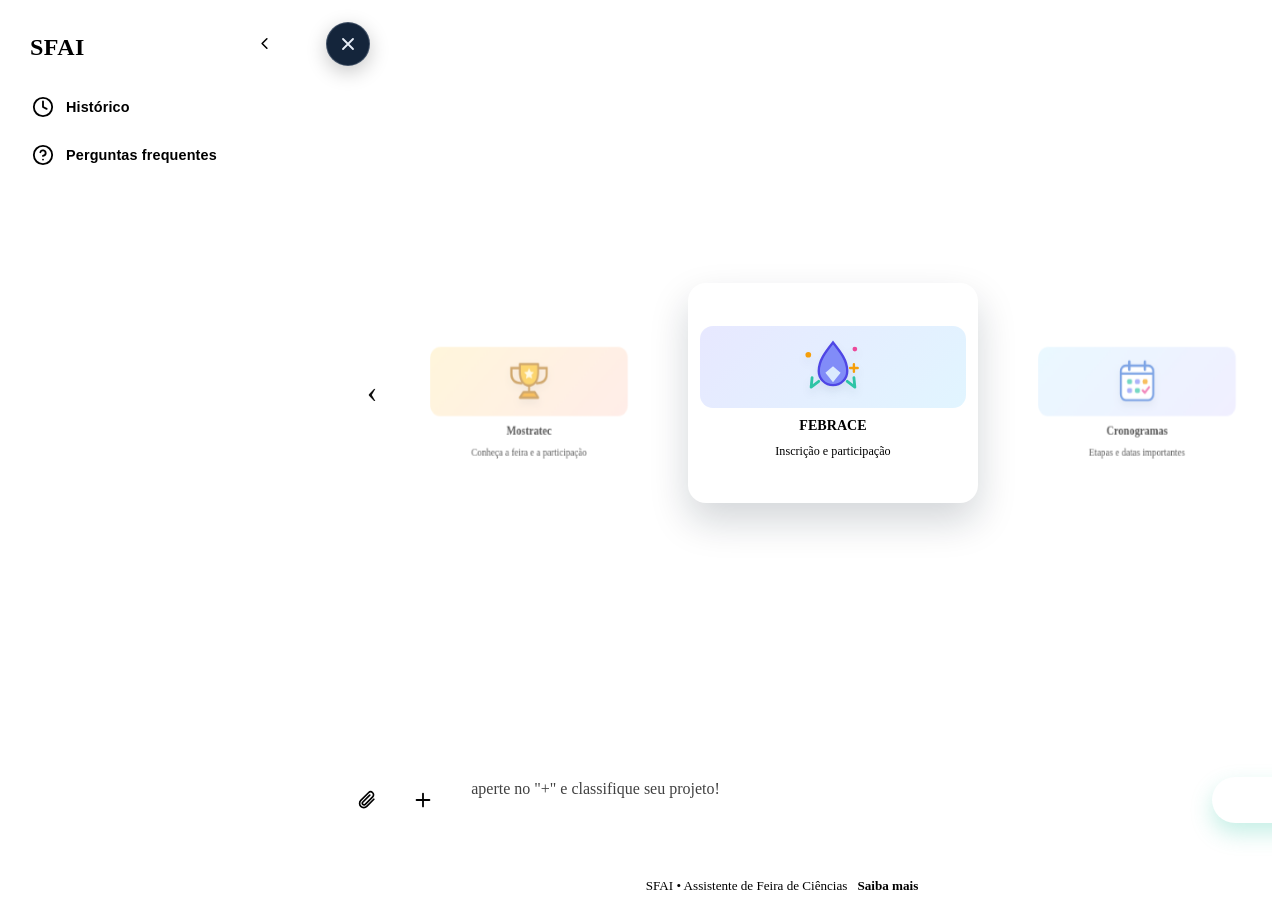
==== index.html @ c625e19c "Ajusta opções de transformação das respostas do chat" ====
<!doctype html>
<html lang="pt-br">
  <head>
    <meta charset="UTF-8" />
    <meta name="viewport" content="width=device-width, initial-scale=1.0, viewport-fit=cover, interactive-widget=resizes-content" />
    <meta name="theme-color" content="#0a1628" media="(prefers-color-scheme: dark)" />
    <meta name="theme-color" content="#f6f9fc" media="(prefers-color-scheme: light)" />
    <title>SFAI — Assistente Inteligente</title>
    <link rel="preconnect" href="https://fonts.googleapis.com" />
    <link rel="preconnect" href="https://fonts.gstatic.com" crossorigin />
    <link href="https://fonts.googleapis.com/css2?family=Inter:wght@400;500;600;700&display=swap" rel="stylesheet" />
    <script src="Theme/theme.js" defer></script>
    <link rel="stylesheet" href="Theme/theme.css" />
    <link rel="stylesheet" href="FrontEnd/chatbot/style.css?v=20261118-4" />
    <link rel="icon" type="image/png" href="img/favicon.png" />
    <link rel="stylesheet" href="FrontEnd/chatbot/style-home-cards.css" />
  </head>
  <body>
    <div class="app">
      <aside class="sidebar" aria-label="Navegação principal">
        <div class="sidebar-header">
          <button type="button" class="brand" onclick="window.location.href = 'Layout.html'" title="Página inicial">SF<span>AI</span></button>
          <button type="button" class="sidebar-toggle" title="Compactar menu" aria-label="Compactar menu" aria-expanded="true">
            <svg viewBox="0 0 24 24" fill="none" stroke="currentColor" stroke-width="2" stroke-linecap="round" stroke-linejoin="round" aria-hidden="true"><polyline points="15 18 9 12 15 6"/></svg>
          </button>
        </div>
        <nav class="sidebar-nav">
          <button type="button" class="nav-btn" onclick="browser()" title="Histórico de conversas" aria-label="Histórico de conversas">
            <svg viewBox="0 0 24 24" fill="none" stroke="currentColor" stroke-width="2" stroke-linecap="round" stroke-linejoin="round" aria-hidden="true"><circle cx="12" cy="12" r="10"/><polyline points="12 6 12 12 16 14"/></svg><span class="nav-label">Histórico</span>
          </button>
          <button type="button" class="nav-btn" onclick="toggleFaq()" title="Perguntas frequentes" aria-label="Perguntas frequentes">
            <svg viewBox="0 0 24 24" fill="none" stroke="currentColor" stroke-width="2" stroke-linecap="round" stroke-linejoin="round" aria-hidden="true"><circle cx="12" cy="12" r="10"/><path d="M9.09 9a3 3 0 0 1 5.83 1c0 2-3 3-3 3"/><line x1="12" y1="17" x2="12.01" y2="17"/></svg><span class="nav-label">Perguntas frequentes</span>
          </button>
        </nav>
      </aside>

      <div class="app-main">
        <button type="button" id="newChatCloseButton" class="new-chat-close" title="Nova conversa" aria-label="Fechar a conversa atual e iniciar uma nova">
          <svg width="20" height="20" viewBox="0 0 24 24" fill="none" stroke="currentColor" stroke-width="2.2" stroke-linecap="round" stroke-linejoin="round" aria-hidden="true"><path d="M18 6 6 18M6 6l12 12"/></svg>
        </button>
        <main class="chat-stage">
          <section id="chat-container" class="chat-container" aria-label="Mensagens do assistente">
            <div id="chat-area" class="chat-area" tabindex="0" aria-live="polite">
              <div class="message bot">Olá 👋 Pergunte qualquer coisa sobre as Feiras de Ciências, horários e muito mais!</div>
            </div>
            <div id="modeBadge" class="mode-badge" role="button" tabindex="0" title="Clique para desativar"></div>
          </section>
        </main>

        <div class="composer-shell" aria-label="Campo de mensagem">
          <div class="composer-inner">
            <section class="hero" id="hero" aria-hidden="true"></section>

            <div class="suggestion-carousel" aria-label="Sugestões de conversa">
              <button class="suggestion-arrow suggestion-arrow-left" type="button" aria-label="Sugestão anterior" onclick="moverSugestoes(-1)">‹</button>
              <div class="suggestion-grid" id="suggestionGrid" aria-label="Sugestões de conversa">
              <button type="button" class="suggestion-card" onclick="usarSugestao('O que são feiras de ciências e como funcionam?')">
                <span class="suggestion-art art-science" aria-hidden="true"><svg viewBox="0 0 80 64" fill="none"><path d="M29 8h22M34 8v18L19 49c-3 5 0 9 6 9h30c6 0 9-4 6-9L46 26V8" stroke="#2563eb" stroke-width="3.4" stroke-linecap="round" stroke-linejoin="round"/><path d="M25 43h30l6 9c1 2 0 4-4 4H24c-3 0-5-2-4-4l5-9Z" fill="#2ec4a6"/><circle cx="36" cy="38" r="3" fill="#2ec4a6"/><circle cx="46" cy="33" r="2" fill="#2563eb"/><path d="M58 14l2 4 4 2-4 2-2 4-2-4-4-2 4-2 2-4Z" fill="#f59e0b"/></svg></span>
                <span class="suggestion-title">Conhecer as feiras</span><span class="suggestion-description">Entenda como funcionam</span>
              </button>
              <button type="button" class="suggestion-card" onclick="usarSugestao('O que é a Mostratec e como participar?')">
                <span class="suggestion-art art-mostratec" aria-hidden="true"><svg viewBox="0 0 80 64" fill="none"><path d="M27 11h26v10c0 10-5 17-13 17s-13-7-13-17V11Z" fill="#fbbf24" stroke="#b7791f" stroke-width="2.7" stroke-linejoin="round"/><path d="M27 16H15v7c0 8 5 12 14 12M53 16h12v7c0 8-5 12-14 12" stroke="#b7791f" stroke-width="3" stroke-linecap="round"/><path d="M40 38v8m-12 7h24M32 46h16l5 7H27l5-7Z" fill="#f59e0b" stroke="#b7791f" stroke-width="2.7" stroke-linejoin="round"/><path d="m40 16 2.2 4.4 4.8.7-3.5 3.4.8 4.8-4.3-2.3-4.3 2.3.8-4.8-3.5-3.4 4.8-.7L40 16Z" fill="#fff7d6"/></svg></span>
                <span class="suggestion-title">Mostratec</span><span class="suggestion-description">Conheça a feira e a participação</span>
              </button>
              <button type="button" class="suggestion-card" onclick="usarSugestao('Como participar da Febrace?')">
                <span class="suggestion-art art-febrace" aria-hidden="true"><svg viewBox="0 0 80 64" fill="none"><path d="M40 7c8 10 15 19 15 30a15 15 0 0 1-30 0C25 26 32 17 40 7Z" fill="#818cf8" stroke="#4f46e5" stroke-width="2.5"/><path d="m32 39 8-7 8 7-8 10-8-10Z" fill="#dbeafe"/><path d="M25 48 17 54l1-10m37 4 8 6-1-10" stroke="#2ec4a6" stroke-width="3" stroke-linecap="round" stroke-linejoin="round"/><circle cx="14" cy="20" r="3" fill="#f59e0b"/><circle cx="63" cy="14" r="2.5" fill="#ec4899"/><path d="M62 30v8m-4-4h8" stroke="#f59e0b" stroke-width="2.5" stroke-linecap="round"/></svg></span>
                <span class="suggestion-title">FEBRACE</span><span class="suggestion-description">Inscrição e participação</span>
              </button>
              <button type="button" class="suggestion-card" onclick="usarSugestao('Qual o cronograma da Mostratec e da Febrace?')">
                <span class="suggestion-art art-calendar" aria-hidden="true"><svg viewBox="0 0 80 64" fill="none"><rect x="17" y="13" width="46" height="43" rx="7" fill="#fff" stroke="#3974d8" stroke-width="2.8"/><path d="M17 23h46" stroke="#3974d8" stroke-width="3"/><path d="M29 8v10M51 8v10" stroke="#3974d8" stroke-width="3.5" stroke-linecap="round"/><rect x="26" y="30" width="7" height="6" rx="2" fill="#2ec4a6"/><rect x="37" y="30" width="7" height="6" rx="2" fill="#818cf8"/><rect x="48" y="30" width="7" height="6" rx="2" fill="#f59e0b"/><rect x="26" y="41" width="7" height="6" rx="2" fill="#818cf8"/><rect x="37" y="41" width="7" height="6" rx="2" fill="#2ec4a6"/><path d="m48 44 3 3 6-7" stroke="#ec4899" stroke-width="2.8" stroke-linecap="round" stroke-linejoin="round"/></svg></span>
                <span class="suggestion-title">Cronogramas</span><span class="suggestion-description">Etapas e datas importantes</span>
              </button>
              <button type="button" class="suggestion-card" onclick="usarSugestao('Como posso classificar meu projeto para uma feira de ciências?')">
                <span class="suggestion-art art-classify" aria-hidden="true"><svg viewBox="0 0 80 64" fill="none"><rect x="13" y="18" width="35" height="34" rx="5" fill="#bfdbfe" stroke="#2563eb" stroke-width="2.5"/><path d="M13 26h35" stroke="#2563eb" stroke-width="2.5"/><rect x="31" y="10" width="36" height="38" rx="5" fill="#fff" stroke="#0f9f86" stroke-width="2.7"/><path d="M39 20h19M39 27h13M39 34h8" stroke="#0f9f86" stroke-width="2.7" stroke-linecap="round"/><circle cx="58" cy="43" r="10" fill="#2ec4a6" stroke="#fff" stroke-width="2"/><path d="m53 43 3.5 3.5L63 39" stroke="#fff" stroke-width="2.7" stroke-linecap="round" stroke-linejoin="round"/></svg></span>
                <span class="suggestion-title">Classificar projeto</span><span class="suggestion-description">Encontre a área científica</span>
              </button>
              <button type="button" class="suggestion-card" onclick="usarSugestao('Sugira ideias de projetos científicos para estudantes.')">
                <span class="suggestion-art art-ideas" aria-hidden="true"><svg viewBox="0 0 80 64" fill="none"><path d="M40 8a18 18 0 0 0-11 32c3 2 4 5 4 8h14c0-3 1-6 4-8A18 18 0 0 0 40 8Z" fill="#fde68a" stroke="#d97706" stroke-width="2.7"/><path d="M33 51h14M35 56h10" stroke="#d97706" stroke-width="3" stroke-linecap="round"/><path d="M40 17v8m-5 5 5-5 5 5" stroke="#f59e0b" stroke-width="2.5" stroke-linecap="round" stroke-linejoin="round"/><path d="M15 21l2 4 4 2-4 2-2 4-2-4-4-2 4-2 2-4ZM64 9l1.5 3 3 1.5-3 1.5-1.5 3-1.5-3-3-1.5 3-1.5L64 9Z" fill="#ec4899"/></svg></span>
                <span class="suggestion-title">Ideias de pesquisa</span><span class="suggestion-description">Inspire-se para começar</span>
              </button>
              <button type="button" class="suggestion-card" onclick="usarSugestao('Como estruturar a metodologia de um projeto científico?')">
                <span class="suggestion-art art-method" aria-hidden="true"><svg viewBox="0 0 80 64" fill="none"><path d="m24 12 7-5 13 15-7 6-13-16Z" fill="#93c5fd" stroke="#2563eb" stroke-width="2.5" stroke-linejoin="round"/><path d="m38 27 7-6 8 9-7 6-8-9Z" fill="#c4b5fd" stroke="#6366f1" stroke-width="2.5" stroke-linejoin="round"/><path d="M41 33 29 45a12 12 0 0 0 17 0l5-5M29 45l-7 7" stroke="#2563eb" stroke-width="3" stroke-linecap="round"/><path d="M50 35h13M56 35v9M47 52h19" stroke="#0f9f86" stroke-width="3" stroke-linecap="round"/><circle cx="25" cy="54" r="5" fill="#2ec4a6"/><circle cx="64" cy="16" r="4" fill="#f59e0b"/></svg></span>
                <span class="suggestion-title">Metodologia</span><span class="suggestion-description">Organize sua investigação</span>
              </button>
              <button type="button" class="suggestion-card" onclick="usarSugestao('Como escrever um bom resumo para uma feira de ciências?')">
                <span class="suggestion-art art-summary" aria-hidden="true"><svg viewBox="0 0 80 64" fill="none"><path d="M22 7h27l12 12v35a4 4 0 0 1-4 4H22a4 4 0 0 1-4-4V11a4 4 0 0 1 4-4Z" fill="#fff" stroke="#8b5cf6" stroke-width="2.7" stroke-linejoin="round"/><path d="M49 7v13h12" stroke="#8b5cf6" stroke-width="2.7" stroke-linejoin="round"/><path d="M27 29h24M27 36h24M27 43h15" stroke="#c4b5fd" stroke-width="3" stroke-linecap="round"/><path d="m49 47 10-10 6 6-10 10-7 1 1-7Z" fill="#f9a8d4" stroke="#db2777" stroke-width="2.5" stroke-linejoin="round"/><path d="m59 37 3-3a3 3 0 0 1 4 4l-3 3" fill="#fce7f3" stroke="#db2777" stroke-width="2.2"/></svg></span>
                <span class="suggestion-title">Resumo científico</span><span class="suggestion-description">Apresente sua ideia com clareza</span>
              </button>
              </div>
              <button class="suggestion-arrow suggestion-arrow-right" type="button" aria-label="Próxima sugestão" onclick="moverSugestoes(1)">›</button>
            </div>

            <div class="sfai-image-preview-list" id="image-preview-list" hidden></div>
            <div class="sfai-image-status" id="image-status" role="status" aria-live="polite"></div>
            <div class="input-area">
              <input id="image-input" class="sfai-image-input" type="file" accept="image/jpeg,image/png,image/webp" multiple hidden>
              <button type="button" class="attach-image-btn" id="image-attach-button" title="Anexar imagens ou colar com Ctrl+V" aria-label="Anexar ou colar até 3 imagens">
                <svg viewBox="0 0 24 24" fill="none" stroke="currentColor" stroke-width="2" stroke-linecap="round" stroke-linejoin="round" aria-hidden="true"><path d="m21.4 11.1-8.5 8.5a5 5 0 0 1-7.1-7.1l9.2-9.2a3.5 3.5 0 0 1 5 5l-9.2 9.2a2 2 0 0 1-2.8-2.8l8.5-8.5"/></svg>
              </button>
              <div class="feira-selector">
                <button type="button" class="options-input-area" onclick="toggleFeiraPopup()" aria-haspopup="true" aria-expanded="false" id="feiraToggle" title="Classificar para uma feira" aria-label="Escolher feira">
                  <svg viewBox="0 0 24 24" fill="none" stroke="currentColor" stroke-width="2" stroke-linecap="round" stroke-linejoin="round" aria-hidden="true"><line x1="12" y1="5" x2="12" y2="19"/><line x1="5" y1="12" x2="19" y2="12"/></svg>
                </button>
                <div class="feira-popup" id="feiraPopup" role="menu">
                  <p class="feira-popup-title">Classificar para</p>
                  <button type="button" class="botao" role="menuitem" onclick="selecionarFeira('FEBRACE')">Febrace</button>
                  <button type="button" class="botao" role="menuitem" onclick="selecionarFeira('MOSTRATEC')">Mostratec</button>
                  <button type="button" class="botao" role="menuitem" onclick="selecionarFeira('Ciências para Todos')">Ciências para Todos</button>
                  <button type="button" class="botao" role="menuitem" onclick="selecionarFeira('12ª DIREC')">12ª DIREC</button>
                </div>
              </div>
              <div class="input-text">
                <textarea id="user-input" class="user-input" placeholder="aperte no &quot;+&quot; e classifique seu projeto!" autocomplete="off" aria-label="Escreva sua mensagem"></textarea>
              </div>
              <button type="button" class="send-btn" onclick="enviarMensagem()" aria-label="Enviar mensagem">
                <svg viewBox="0 0 24 24" fill="none" stroke="currentColor" stroke-width="2" stroke-linecap="round" stroke-linejoin="round" aria-hidden="true"><line x1="22" y1="2" x2="11" y2="13"/><polygon points="22 2 15 22 11 13 2 9 22 2"/></svg><span>Enviar</span>
              </button>
            </div>
          </div>
        </div>

        <footer class="app-footer"><span>SFAI • Assistente de Feira de Ciências</span><a href="knowMore.html?msg=index">Saiba mais</a></footer>
      </div>

      <button type="button" id="drawerBackdrop" class="drawer-backdrop" aria-label="Fechar painel" tabindex="-1"></button>
      <aside id="hist" class="drawer" aria-label="Histórico de conversas">
        <div class="drawer-header">
          <div class="drawer-title">
            <button type="button" class="drawer-back" onclick="fecharPainéis()" aria-label="Fechar painel" title="Fechar"><svg viewBox="0 0 24 24" fill="none" stroke="currentColor" stroke-width="2.2" stroke-linecap="round" stroke-linejoin="round" aria-hidden="true"><line x1="19" y1="12" x2="5" y2="12"/><polyline points="12 19 5 12 12 5"/></svg></button>
            <svg viewBox="0 0 24 24" fill="none" stroke="currentColor" stroke-width="2" stroke-linecap="round" stroke-linejoin="round" aria-hidden="true"><circle cx="12" cy="12" r="10"/><polyline points="12 6 12 12 16 14"/></svg><h3>Histórico de conversas</h3>
          </div>
          <button type="button" class="btn btn-secondary btn-sm" id="btnNewChat" title="Nova conversa"><svg width="16" height="16" viewBox="0 0 24 24" fill="none" stroke="currentColor" stroke-width="2.2" stroke-linecap="round" stroke-linejoin="round" aria-hidden="true"><line x1="12" y1="5" x2="12" y2="19"/><line x1="5" y1="12" x2="19" y2="12"/></svg>Nova conversa</button>
        </div>
        <div class="hist-list" id="histList"></div>
        <div class="hist-empty" id="histEmpty" style="display:none"><svg width="40" height="40" viewBox="0 0 24 24" fill="none" stroke="currentColor" stroke-width="1.5" stroke-linecap="round" stroke-linejoin="round" aria-hidden="true"><circle cx="12" cy="12" r="10"/><polyline points="12 6 12 12 16 14"/></svg><p>Nenhuma conversa ainda.<br />Comece a conversar no chat!</p></div>
      </aside>

      <aside id="faqPanel" class="drawer" aria-label="Perguntas frequentes">
        <div class="drawer-header"><div class="drawer-title">
          <button type="button" class="drawer-back" onclick="fecharPainéis()" aria-label="Fechar painel" title="Fechar"><svg viewBox="0 0 24 24" fill="none" stroke="currentColor" stroke-width="2.2" stroke-linecap="round" stroke-linejoin="round" aria-hidden="true"><line x1="19" y1="12" x2="5" y2="12"/><polyline points="12 19 5 12 12 5"/></svg></button>
          <svg viewBox="0 0 24 24" fill="none" stroke="currentColor" stroke-width="2" stroke-linecap="round" stroke-linejoin="round" aria-hidden="true"><circle cx="12" cy="12" r="10"/><path d="M9.09 9a3 3 0 0 1 5.83 1c0 2-3 3-3 3"/><line x1="12" y1="17" x2="12.01" y2="17"/></svg><h3>Perguntas frequentes</h3>
        </div></div>
        <p class="drawer-subtitle">Toque em uma pergunta para perguntar ao assistente.</p>
        <div class="hist-list faq-list" id="faqList"></div>
      </aside>
    </div>

    <div id="user-menu-widget" class="user-menu-widget" aria-label="Menu do usuário">
      <button id="userMenuButton" class="user-menu-button" type="button" aria-expanded="false" aria-haspopup="true" aria-label="Abrir menu do usuário"><span id="userMenuIcon" class="user-menu-icon user-menu-initials"></span></button>
      <div id="userMenuDropdown" class="user-menu-dropdown" role="menu" aria-hidden="true">
        <div class="user-menu-header"><div id="userMenuHeaderAvatar" class="user-menu-header-avatar"></div><div id="userMenuName" class="user-menu-name"></div><div id="userMenuEmail" class="user-menu-email"></div></div>
        <div class="user-menu-actions">
          <button class="user-menu-item" type="button" role="menuitem" data-action="profile"><svg viewBox="0 0 24 24" fill="none" stroke="currentColor" stroke-width="2" stroke-linecap="round" stroke-linejoin="round" aria-hidden="true"><circle cx="12" cy="8" r="4"/><path d="M4 21c0-4 3.6-6 8-6s8 2 8 6"/></svg><span class="user-menu-item-title">Meu Perfil</span></button>
          <button class="user-menu-item" type="button" role="menuitem" data-action="settings"><svg viewBox="0 0 24 24" fill="none" stroke="currentColor" stroke-width="2" stroke-linecap="round" stroke-linejoin="round" aria-hidden="true"><circle cx="12" cy="12" r="3"/><path d="M19.4 15a1.65 1.65 0 0 0 .33 1.82l.06.06a2 2 0 1 1-2.83 2.83l-.06-.06a1.65 1.65 0 0 0-1.82-.33 1.65 1.65 0 0 0-1 1.51V21a2 2 0 1 1-4 0v-.09a1.65 1.65 0 0 0-1-1.51 1.65 1.65 0 0 0-1.82.33l-.06.06a2 2 0 1 1-2.83-2.83l.06-.06a1.65 1.65 0 0 0 .33-1.82 1.65 1.65 0 0 0-1.51-1H3a2 2 0 1 1 0-4h.09a1.65 1.65 0 0 0 1.51-1 1.65 1.65 0 0 0-.33-1.82l-.06-.06a2 2 0 1 1 2.83-2.83l.06.06a1.65 1.65 0 0 0 1.82.33h0a1.65 1.65 0 0 0 1-1.51V3a2 2 0 1 1 4 0v.09a1.65 1.65 0 0 0 1 1.51h0a1.65 1.65 0 0 0 1.82-.33l.06-.06a2 2 0 1 1 2.83 2.83l-.06.06a1.65 1.65 0 0 0-.33 1.82v0a1.65 1.65 0 0 0 1.51 1H21a2 2 0 1 1 0 4h-.09a1.65 1.65 0 0 0-1.51 1z"/></svg><span class="user-menu-item-title">Configurações</span></button>
          <button class="user-menu-item user-menu-item-danger" type="button" role="menuitem" data-action="logout"><svg viewBox="0 0 24 24" fill="none" stroke="currentColor" stroke-width="2" stroke-linecap="round" stroke-linejoin="round" aria-hidden="true"><path d="M9 21H5a2 2 0 0 1-2-2V5a2 2 0 0 1 2-2h4"/><polyline points="16 17 21 12 16 7"/><line x1="21" y1="12" x2="9" y2="12"/></svg><span class="user-menu-item-title">Sair</span></button>
        </div>
      </div>
    </div>

    <script>
      function moverSugestoes(direcao) {
        const trilha = document.getElementById('suggestionGrid');
        if (!trilha) return;
        const cartao = trilha.querySelector('.suggestion-card');
        if (!cartao) return;
        const estilo = getComputedStyle(trilha);
        const passo = cartao.getBoundingClientRect().width + parseFloat(estilo.gap || estilo.columnGap || 0);
        trilha.scrollBy({ left: direcao * passo, behavior: 'smooth' });
      }
    </script>
    <script src="Theme/account.js" defer></script>
    <script src="Theme/preferences.js" defer></script>
    <script src="FrontEnd/chatbot/script.js?v=20261118-4" defer></script>
    <script src="FrontEnd/chatbot/carousel.js?v=20261118-3" defer></script>
  </body>
</html>
---- FrontEnd/chatbot/style.css ----
/* ============================================================
   SFAI — Chat app (index.html)
   Layout: sidebar + área principal + painéis deslizantes.
   Usa tokens do Theme/theme.css.
   ============================================================ */

/* ----------------------------- Estrutura ----------------------------- */
.app {
  display: flex;
  height: 100dvh;
  width: 100%;
  overflow: hidden;
}

.app-main {
  flex: 1;
  min-width: 0;
  display: flex;
  flex-direction: column;
}

/* ----------------------------- Sidebar ----------------------------- */
.sidebar {
  display: flex;
  flex-direction: column;
  width: 264px;
  min-width: 264px;
  height: 100%;
  background: var(--surface);
  border-right: 1px solid var(--border);
  padding: 12px 10px;
  z-index: 40;
  overflow: hidden;
  transition:
    width .42s cubic-bezier(.22, 1, .36, 1),
    min-width .42s cubic-bezier(.22, 1, .36, 1),
    padding .32s ease,
    box-shadow .32s ease;
  will-change: width, min-width;
}

.sidebar.collapsed {
  width: 72px;
  min-width: 72px;
  align-items: center;
  padding: 12px 8px;
}

.sidebar.collapsed .sidebar-header {
  position: relative;
  width: 56px;
  justify-content: center;
}

.sidebar.collapsed .sidebar-header .brand {
  display: none;
}

.sidebar-header {
  display: flex;
  align-items: center;
  gap: 6px;
}

.sidebar-header .brand {
  flex: 1;
}

.sidebar-toggle {
  display: inline-flex;
  align-items: center;
  justify-content: center;
  width: 36px;
  height: 36px;
  flex-shrink: 0;
  border: 1px solid var(--border);
  border-radius: var(--radius-sm);
  background: var(--surface-soft);
  color: var(--text-secondary);
  cursor: pointer;
  transition: background 0.2s ease, color 0.2s ease, transform 0.2s ease;
}

.sidebar.collapsed .sidebar-toggle {
  position: static;
}

.sidebar-toggle svg {
  width: 19px;
  height: 19px;
  transition: transform 0.25s ease;
}

.sidebar-toggle:hover {
  background: var(--surface-hover);
  color: var(--text);
}

.sidebar.collapsed .sidebar-toggle svg {
  transform: rotate(180deg);
}

.brand {
  border: none;
  background: transparent;
  cursor: pointer;
  font-size: 24px;
  font-weight: 800;
  letter-spacing: 0.02em;
  color: var(--text);
  padding: 14px 12px 6px;
  border-radius: var(--radius-sm);
  font-family: inherit;
  align-self: stretch;
  text-align: left;
}

.brand span {
  color: var(--accent);
}

.brand:hover {
  color: var(--accent);
}

.sidebar-nav {
  display: flex;
  flex-direction: column;
  gap: 4px;
  margin-top: 18px;
  width: 100%;
}

.nav-btn {
  position: relative;
  display: flex;
  align-items: center;
  justify-content: flex-start;
  flex-direction: row;
  gap: 12px;
  width: 100%;
  padding: 11px 14px;
  border: none;
  background: transparent;
  color: var(--text-secondary);
  border-radius: var(--radius-md);
  cursor: pointer;
  transition: background 0.2s ease, color 0.2s ease;
}

.nav-btn svg {
  width: 22px;
  height: 22px;
  flex-shrink: 0;
}

.nav-label {
  font-size: 0.9rem;
  font-weight: 600;
  letter-spacing: 0.01em;
  white-space: nowrap;
}

.nav-btn:hover {
  background: var(--surface-hover);
  color: var(--text);
}

.nav-btn:active {
  transform: translateY(1px);
}

/* Estado recolhido (só ícones) */
.sidebar.collapsed .sidebar-nav {
  align-items: center;
}

.sidebar.collapsed .nav-btn {
  justify-content: center;
  padding: 11px 0;
}

.sidebar .nav-label {
  display: inline-block;
  max-width: 190px;
  overflow: hidden;
  opacity: 1;
  transform: translateX(0);
  transition:
    max-width .32s cubic-bezier(.22, 1, .36, 1),
    opacity .2s ease,
    transform .32s cubic-bezier(.22, 1, .36, 1);
}

.sidebar.collapsed .nav-label {
  max-width: 0;
  opacity: 0;
  transform: translateX(-8px);
}

/* ----------------------------- Topbar / Hero ----------------------------- */
.topbar {
  padding: 26px clamp(16px, 4vw, 48px) 6px;
  flex-shrink: 0;
}

.hero {
  text-align: center;
  max-width: 760px;
  margin: 0 auto;
  will-change: opacity, transform;
  transition: opacity 0.5s ease, transform 0.5s ease;
}

.hero.fade-out1 {
  opacity: 0;
  transform: translateY(-14px);
  pointer-events: none;
}

.hero h1 {
  margin: 0;
  font-size: clamp(2.4rem, 5vw, 3.4rem);
  font-weight: 800;
  letter-spacing: 0.02em;
  background: var(--primary);
  -webkit-background-clip: text;
  background-clip: text;
  -webkit-text-fill-color: transparent;
  display: inline-block;
}

.hero h1 span {
  -webkit-text-fill-color: var(--accent);
}

.hero > p {
  margin: 10px auto 0;
  color: var(--text-secondary);
  font-size: clamp(0.98rem, 1.4vw, 1.1rem);
  max-width: 620px;
  line-height: 1.55;
}

.hero-chips {
  display: flex;
  flex-wrap: wrap;
  justify-content: center;
  gap: 10px;
  margin-top: 22px;
}

.chip {
  border: 1px solid var(--border);
  background: var(--surface);
  color: var(--text);
  padding: 9px 16px;
  border-radius: 999px;
  font-size: 0.85rem;
  font-weight: 600;
  cursor: pointer;
  font-family: inherit;
  box-shadow: var(--shadow-sm);
  transition: transform 0.18s ease, border-color 0.18s ease, color 0.18s ease, background 0.18s ease;
}

.chip:hover {
  border-color: var(--accent);
  color: var(--accent-solid);
  transform: translateY(-2px);
}

.chip:active {
  transform: translateY(0);
}

/* ----------------------------- Chat stage ----------------------------- */
.chat-stage {
  flex: 1;
  min-height: 0;
  display: flex;
  padding: 14px clamp(12px, 4vw, 48px) 22px;
}

.chat-container {
  position: relative;
  width: min(960px, 100%);
  margin: 0 auto;
  display: flex;
  flex-direction: column;
  min-height: 260px;
  max-height: 100%;
  background: var(--surface);
  border: 1px solid var(--border);
  border-radius: var(--radius-xl);
  box-shadow: var(--shadow-sm);
  overflow: hidden;
}

.chat-container.expanded {
  height: 100%;
  min-height: 0;
  transition: height 0.25s ease;
}

/* ----------------------------- Chat area / mensagens ----------------------------- */
.chat-area {
  flex: 1;
  min-height: 0;
  overflow-y: auto;
  padding: 20px 20px 12px;
  scroll-behavior: smooth;
}

.chat-area::-webkit-scrollbar {
  width: 8px;
}

.chat-area::-webkit-scrollbar-track {
  background: transparent;
}

.chat-area::-webkit-scrollbar-thumb {
  background: var(--border);
  border-radius: 10px;
}

.message {
  margin-bottom: 18px;
  max-width: 92%;
  word-wrap: break-word;
  line-height: 1.65;
  font-size: 1rem;
}

.message.bot {
  width: 100%;
  max-width: 100%;
  color: var(--text);
  animation: msgIn 0.25s ease;
}

.message.bot .ans-block {
  margin-bottom: 20px;
}

.message.bot .ans-line {
  line-height: 1.7;
}

.message.bot .ans-line + .ans-line {
  margin-top: 12px;
}

.message.bot .ans-spacer {
  height: 10px;
}

.message.bot ul,
.message.bot ol {
  margin: 8px 0 14px 20px;
  padding-left: 18px;
}

.message.bot li {
  margin-bottom: 8px;
  line-height: 1.6;
}

.message.user {
  background: var(--primary);
  color: #fff;
  margin-left: auto;
  padding: 11px 16px;
  border-radius: 18px 18px 6px 18px;
  box-shadow: var(--shadow-sm);
  animation: msgIn 0.25s ease;
}

@keyframes msgIn {
  from {
    opacity: 0;
    transform: translateY(6px);
  }
  to {
    opacity: 1;
    transform: translateY(0);
  }
}

.rag-citacao-link {
  color: var(--accent-solid);
  text-decoration: underline;
  text-decoration-style: dotted;
  text-underline-offset: 3px;
  cursor: pointer;
  font-weight: 600;
  transition: color 0.15s ease;
}

[data-theme="dark"] .rag-citacao-link {
  color: var(--accent);
}

.chat-error {
  display: flex !important;
  align-items: flex-start;
  gap: 8px;
  width: fit-content;
  background: var(--danger-soft);
  border: 1px solid var(--danger);
  border-radius: var(--radius-md);
  padding: 12px 16px;
  color: var(--danger);
}

.chat-error-msg {
  line-height: 1.5;
}

.rag-citacao-link:hover {
  color: var(--primary-solid);
  text-decoration-style: solid;
}

/* Typing indicator */
.typing-indicator {
  display: inline-flex;
  align-items: center;
  gap: 5px;
  padding: 6px 2px;
}

.typing-dot {
  width: 8px;
  height: 8px;
  border-radius: 50%;
  background: var(--accent);
  opacity: 0.55;
  animation: typing-bounce 1.2s infinite ease-in-out;
}

.typing-dot:nth-child(2) {
  animation-delay: 0.15s;
}

.typing-dot:nth-child(3) {
  animation-delay: 0.3s;
}

@keyframes typing-bounce {
  0%,
  60%,
  100% {
    transform: translateY(0);
    opacity: 0.45;
  }
  30% {
    transform: translateY(-5px);
    opacity: 1;
  }
}

/* ----------------------------- Mode badge ----------------------------- */
.mode-badge {
  align-self: center;
  margin: 0 20px 12px;
  padding: 8px 14px;
  border-radius: 999px;
  background: var(--accent-soft);
  color: var(--accent-solid);
  border: 1px solid var(--accent);
  font-size: 0.82rem;
  font-weight: 600;
  display: none;
  align-items: center;
  gap: 8px;
  cursor: pointer;
  user-select: none;
  transition: transform 0.15s ease, box-shadow 0.15s ease;
}

.mode-badge.show {
  display: inline-flex;
}

.mode-badge:hover {
  transform: translateY(-1px);
  box-shadow: var(--shadow-sm);
}

.mode-badge .mode-badge-close {
  font-weight: 800;
  opacity: 0.7;
}

/* ----------------------------- Input ----------------------------- */
.input-area {
  display: flex;
  align-items: flex-end;
  gap: 10px;
  padding: 12px 14px 14px;
  border-top: 1px solid var(--border);
  background: var(--surface);
}

.attach-image-btn {
  display: inline-flex;
  align-items: center;
  justify-content: center;
  width: 46px;
  height: 46px;
  flex: 0 0 auto;
  border: 1px solid var(--border);
  border-radius: 50%;
  background: var(--surface-soft);
  color: var(--text-secondary);
  cursor: pointer;
  transition: color .18s ease, background .18s ease, border-color .18s ease;
}

.attach-image-btn:hover,
.attach-image-btn:focus-visible {
  color: var(--text);
  background: var(--surface-hover);
  border-color: var(--accent);
  outline: none;
}

.attach-image-btn svg {
  width: 20px;
  height: 20px;
}

.sfai-image-preview-list {
  display: flex;
  flex-wrap: wrap;
  gap: 9px;
  margin: 8px 14px 0;
  padding: 10px;
  border: 1px solid var(--border);
  border-radius: 14px;
  background: rgba(128, 148, 170, 0.07);
  -webkit-backdrop-filter: blur(10px);
  backdrop-filter: blur(10px);
}

.sfai-image-preview-list[hidden],
.sfai-image-status:empty {
  display: none;
}

.sfai-image-preview-item {
  position: relative;
  width: 76px;
  height: 66px;
}

.sfai-image-preview-item img {
  display: block;
  width: 100%;
  height: 100%;
  object-fit: cover;
  border: 1px solid var(--border);
  border-radius: 10px;
  background: transparent;
}

.sfai-user-image-thumbnails img {
  display: block;
  width: auto;
  height: 136px;
  max-width: min(220px, 42vw);
  object-fit: contain;
  border: 1px solid rgba(255, 255, 255, 0.28);
  border-radius: 10px;
  background: rgba(255, 255, 255, 0.035);
  box-shadow: 0 3px 12px rgba(0, 0, 0, 0.12);
}

.sfai-image-remove {
  position: absolute;
  top: -6px;
  right: -6px;
  display: grid;
  place-items: center;
  width: 21px;
  height: 21px;
  padding: 0;
  border: 1px solid var(--border);
  border-radius: 50%;
  background: var(--surface);
  color: var(--text);
  font-size: 16px;
  line-height: 1;
  cursor: pointer;
}

.sfai-image-status {
  padding: 4px 14px 0;
  color: var(--text-secondary);
  font-size: .76rem;
}

.sfai-user-image-thumbnails {
  display: flex;
  flex-wrap: wrap;
  align-items: center;
  gap: 8px;
  width: fit-content;
  max-width: min(100%, 480px);
  margin-top: 10px;
  padding: 8px;
  border: 1px solid rgba(255, 255, 255, 0.20);
  border-radius: 14px;
  background: rgba(255, 255, 255, 0.09);
  -webkit-backdrop-filter: blur(10px);
  backdrop-filter: blur(10px);
  box-shadow: inset 0 1px 0 rgba(255, 255, 255, 0.08);
}

.sfai-image-attachment-indicator {
  display: flex;
  align-items: center;
  gap: 6px;
  width: fit-content;
  margin-top: 9px;
  padding: 4px 8px;
  border: 1px solid rgba(255, 255, 255, 0.22);
  border-radius: 999px;
  background: rgba(255, 255, 255, 0.10);
  color: rgba(255, 255, 255, 0.88);
  font-size: .72rem;
  line-height: 1.3;
}

.feira-selector {
  position: relative;
  display: flex;
  align-items: center;
  flex-shrink: 0;
}

.options-input-area {
  display: inline-flex;
  align-items: center;
  justify-content: center;
  width: 46px;
  height: 46px;
  border-radius: 50%;
  border: 1px solid var(--border);
  background: var(--surface-soft);
  color: var(--text);
  cursor: pointer;
  transition: background 0.2s ease, border-color 0.2s ease, transform 0.2s ease;
}

.options-input-area svg {
  width: 22px;
  height: 22px;
}

.options-input-area:hover,
.options-input-area:focus-visible {
  background: var(--surface-hover);
  border-color: var(--accent);
  transform: translateY(-1px);
}

/* Popup de seleção de feira */
.feira-popup {
  position: absolute;
  bottom: calc(100% + 12px);
  left: 0;
  display: none;
  flex-direction: column;
  gap: 8px;
  padding: 14px;
  min-width: 210px;
  max-height: 46vh;
  overflow-y: auto;
  scrollbar-width: none;
  background: var(--surface);
  border: 1px solid var(--border);
  border-radius: var(--radius-lg);
  box-shadow: var(--shadow);
  z-index: 60;
}

.feira-popup::-webkit-scrollbar {
  display: none;
}

.feira-popup.show {
  display: flex;
  animation: popIn 0.18s ease;
}

@keyframes popIn {
  from {
    opacity: 0;
    transform: translateY(6px);
  }
  to {
    opacity: 1;
    transform: translateY(0);
  }
}

.feira-popup-title {
  margin: 0 2px 4px;
  font-size: 0.78rem;
  font-weight: 700;
  letter-spacing: 0.06em;
  text-transform: uppercase;
  color: var(--text-secondary);
}

.botao,
.feira-popup button {
  background: var(--surface-soft);
  color: var(--text);
  border: 1px solid var(--border);
  padding: 10px 16px;
  border-radius: var(--radius-sm);
  font-size: 0.9rem;
  font-weight: 600;
  cursor: pointer;
  font-family: inherit;
  display: flex;
  align-items: center;
  justify-content: center;
  gap: 8px;
  transition: background 0.2s ease, border-color 0.2s ease, transform 0.15s ease;
}

.botao:hover,
.feira-popup button:hover {
  background: var(--surface-hover);
  border-color: var(--accent);
  transform: translateY(-2px);
}

.botao:active,
.feira-popup button:active {
  transform: translateY(0);
}

.input-text {
  position: relative;
  display: flex;
  align-items: flex-end;
  flex: 1;
  min-width: 0;
  background: var(--surface-soft);
  border: 1px solid var(--border);
  border-radius: var(--radius-lg);
  transition: border-color 0.2s ease, box-shadow 0.2s ease;
}

.input-text:focus-within {
  border-color: var(--border);
  box-shadow: none;
}

.input-text textarea:focus-visible {
  outline: none;
  box-shadow: none;
  border-radius: 0;
}

.input-text textarea {
  flex: 1;
  min-width: 0;
  display: block;
  width: 100%;
  border: none;
  outline: none;
  background: transparent;
  color: var(--text);
  resize: none;
  font-family: inherit;
  font-size: 1rem;
  line-height: 1.45;
  padding: 13px 14px;
  max-height: 132px;
}

.input-text textarea::placeholder {
  color: var(--text-secondary);
  opacity: 0.75;
}

.send-btn {
  display: inline-flex;
  align-items: center;
  justify-content: center;
  gap: 8px;
  flex-shrink: 0;
  border: none;
  background: var(--primary);
  color: #fff;
  font-weight: 700;
  font-size: 0.95rem;
  font-family: inherit;
  padding: 0 20px;
  height: 46px;
  border-radius: 999px;
  cursor: pointer;
  box-shadow: 0 10px 22px rgba(46, 196, 166, 0.28);
  transition: transform 0.18s ease, box-shadow 0.18s ease, filter 0.18s ease;
}

.send-btn svg {
  width: 18px;
  height: 18px;
}

.send-btn:hover {
  transform: translateY(-1px);
  box-shadow: 0 14px 26px rgba(46, 196, 166, 0.34);
}

.send-btn:active {
  transform: translateY(1px);
  filter: brightness(0.94);
}

/* ----------------------------- Footer ----------------------------- */
/* Na tela de conversa o rodapé divide a mesma cor do composer, para que
   input + rodapé formem um único bloco visual na base da tela. */
.app-footer {
  flex-shrink: 0;
  display: flex;
  justify-content: center;
  align-items: center;
  gap: 10px;
  padding: 10px 16px 14px;
  font-size: 0.82rem;
  color: var(--text-secondary);
  background: transparent;
  transition: background 0.2s ease;
}

.app-main.state-chat .app-footer {
  background: var(--surface);
}

.app-footer a {
  color: var(--accent-solid);
  font-weight: 600;
  text-decoration: none;
}

[data-theme="dark"] .app-footer a {
  color: var(--accent);
}

.app-footer a:hover {
  text-decoration: underline;
}

/* ----------------------------- Drawers (hist, faq) ----------------------------- */
.drawer-backdrop {
  position: fixed;
  inset: 0;
  background: rgba(8, 15, 26, 0.45);
  backdrop-filter: blur(2px);
  opacity: 0;
  pointer-events: none;
  transition:
    opacity .38s ease,
    backdrop-filter .42s ease;
  backdrop-filter: blur(0);
  z-index: 210;
  border: none;
  cursor: default;
}

.drawer-backdrop.is-visible {
  opacity: 1;
  pointer-events: auto;
  backdrop-filter: blur(6px);
}

.drawer {
  position: fixed;
  top: 0;
  bottom: 0;
  left: 0;
  width: min(440px, 100vw);
  max-width: 100%;
  display: flex;
  flex-direction: column;
  background: var(--surface);
  border-right: 1px solid var(--border);
  box-shadow: var(--shadow);
  z-index: 230;
  opacity: 0;
  pointer-events: none;
  transform: translate3d(-104%, 0, 0) scale(.985);
  transform-origin: left center;
  box-shadow: 0 18px 50px rgba(0, 0, 0, 0);
  transition:
    transform .44s cubic-bezier(.16, 1, .3, 1),
    opacity .28s ease,
    box-shadow .38s ease;
  will-change: transform, opacity;
  overflow: hidden;
}

.drawer.is-open {
  opacity: 1;
  pointer-events: auto;
  transform: translate3d(0, 0, 0) scale(1);
  box-shadow: 0 18px 50px rgba(0, 0, 0, .24);
}

.drawer.is-open .drawer-header,
.drawer.is-open .drawer-subtitle,
.drawer.is-open .hist-list,
.drawer.is-open .hist-empty {
  animation: sfaiDrawerContentIn .38s .04s both;
}

@keyframes sfaiDrawerContentIn {
  from {
    opacity: 0;
    transform: translateX(-12px);
  }
  to {
    opacity: 1;
    transform: translateX(0);
  }
}

.drawer-header {
  display: flex;
  align-items: center;
  justify-content: space-between;
  gap: 12px;
  padding: 20px 22px 16px;
  border-bottom: 1px solid var(--border);
  flex-shrink: 0;
}

.drawer-title {
  display: flex;
  align-items: center;
  gap: 12px;
  min-width: 0;
}

.drawer-title svg {
  width: 24px;
  height: 24px;
  color: var(--accent);
  flex-shrink: 0;
}

.drawer-title h3 {
  margin: 0;
  font-size: 1.15rem;
  font-weight: 700;
  white-space: nowrap;
  overflow: hidden;
  text-overflow: ellipsis;
}

.drawer-title .drawer-back {
  display: none;
  align-items: center;
  justify-content: center;
  width: 36px;
  height: 36px;
  flex-shrink: 0;
  border: 1px solid var(--border);
  border-radius: 50%;
  background: var(--surface-soft);
  color: var(--text);
  cursor: pointer;
  padding: 0;
  transition: background 0.18s ease, border-color 0.18s ease, transform 0.18s ease;
}

.drawer-title .drawer-back svg {
  width: 20px;
  height: 20px;
  color: inherit;
}

.drawer-title .drawer-back:hover {
  background: var(--surface-hover);
  border-color: var(--accent);
  transform: translateX(-2px);
}

.drawer-subtitle {
  margin: 0;
  padding: 12px 22px;
  color: var(--text-secondary);
  font-size: 0.88rem;
  border-bottom: 1px solid var(--border);
  flex-shrink: 0;
  background: var(--surface-soft);
}

.btn-sm {
  padding: 9px 14px;
  font-size: 0.85rem;
  min-width: 0;
  border-radius: var(--radius-sm);
}

/* Histórico e FAQ */
.hist-list {
  flex: 1;
  overflow-y: auto;
  padding: 10px 12px 18px;
}

.hist-list::-webkit-scrollbar {
  width: 8px;
}

.hist-list::-webkit-scrollbar-track {
  background: transparent;
}

.hist-list::-webkit-scrollbar-thumb {
  background: var(--border);
  border-radius: 10px;
}

.hist-item {
  display: flex;
  flex-direction: column;
  gap: 4px;
  padding: 13px 15px;
  border-radius: var(--radius-md);
  border: 1px solid transparent;
  cursor: pointer;
  transition: background 0.18s ease, border-color 0.18s ease;
  margin-bottom: 6px;
}

.hist-item:hover {
  background: var(--surface-hover);
}

.hist-item.active {
  background: var(--accent-soft);
  border-color: var(--accent);
}

.hist-item-title {
  font-size: 0.95rem;
  font-weight: 600;
  color: var(--text);
  white-space: nowrap;
  overflow: hidden;
  text-overflow: ellipsis;
}

.hist-item-date {
  font-size: 0.78rem;
  color: var(--text-secondary);
}

.faq-list {
  padding-top: 6px;
}

.faq-list .hist-item {
  align-items: flex-start;
  justify-content: center;
}

.hist-empty {
  flex: 1;
  display: flex;
  flex-direction: column;
  align-items: center;
  justify-content: center;
  gap: 12px;
  padding: 40px 20px;
  text-align: center;
  color: var(--text-secondary);
}

.hist-empty svg {
  color: var(--border);
}

.hist-empty p {
  margin: 0;
  font-size: 0.9rem;
  line-height: 1.6;
}

/* ----------------------------- Menu do usuário ----------------------------- */
.user-menu-widget {
  position: fixed;
  top: 18px;
  right: 20px;
  z-index: 300;
  display: flex;
  flex-direction: column;
  align-items: flex-end;
  pointer-events: none;
}

.user-menu-button {
  pointer-events: auto;
  width: 50px;
  height: 50px;
  border-radius: 50%;
  border: 2px solid var(--surface);
  cursor: pointer;
  background: var(--primary);
  box-shadow: var(--shadow-sm);
  display: inline-flex;
  align-items: center;
  justify-content: center;
  transition: transform 0.2s ease, box-shadow 0.2s ease;
  overflow: hidden;
  padding: 0;
}

.user-menu-button:hover {
  transform: translateY(-2px);
  box-shadow: 0 12px 28px rgba(12, 27, 42, 0.25);
}

.user-menu-icon {
  width: 100%;
  height: 100%;
  display: inline-flex;
  align-items: center;
  justify-content: center;
  color: #fff;
  font-weight: 700;
  font-size: 1rem;
  text-transform: uppercase;
}

.user-menu-icon img,
.user-menu-header-avatar img {
  width: 100%;
  height: 100%;
  object-fit: cover;
  border-radius: 50%;
}

.user-menu-dropdown {
  width: min(300px, 90vw);
  background: var(--surface);
  border-radius: var(--radius-lg);
  border: 1px solid var(--border);
  box-shadow: var(--shadow);
  padding: 12px;
  margin-top: 12px;
  opacity: 0;
  visibility: hidden;
  pointer-events: none;
  transform: translateY(-10px);
  transition: opacity 0.22s ease, transform 0.22s ease, visibility 0.22s ease;
  z-index: 310;
}

.user-menu-dropdown.is-open {
  opacity: 1;
  visibility: visible;
  pointer-events: auto;
  transform: translateY(0);
}

.user-menu-header {
  display: flex;
  flex-direction: column;
  align-items: center;
  gap: 8px;
  padding: 8px 6px 14px;
  border-bottom: 1px solid var(--border);
}

.user-menu-header-avatar {
  width: 66px;
  height: 66px;
  border-radius: 50%;
  background: var(--primary);
  color: #fff;
  display: inline-flex;
  align-items: center;
  justify-content: center;
  font-weight: 700;
  font-size: 1.25rem;
  overflow: hidden;
}

.user-menu-header-initials {
  color: #fff;
}

.user-menu-name {
  font-size: 1rem;
  font-weight: 700;
  color: var(--text);
  text-align: center;
}

.user-menu-email {
  font-size: 0.86rem;
  color: var(--text-secondary);
  text-align: center;
  word-break: break-word;
}

.user-menu-actions {
  display: grid;
  gap: 6px;
  margin-top: 10px;
}

.user-menu-item {
  width: 100%;
  display: flex;
  align-items: center;
  gap: 12px;
  padding: 11px 12px;
  border-radius: var(--radius-md);
  border: none;
  background: transparent;
  color: var(--text);
  cursor: pointer;
  font-family: inherit;
  font-size: 0.95rem;
  text-align: left;
  transition: background 0.18s ease, transform 0.18s ease;
}

.user-menu-item svg {
  width: 20px;
  height: 20px;
  color: var(--text-secondary);
  flex-shrink: 0;
}

.user-menu-item:hover {
  background: var(--surface-hover);
  transform: translateX(2px);
}

.user-menu-item-danger {
  color: var(--danger);
}

.user-menu-item-danger svg {
  color: var(--danger);
}

.user-menu-item-title {
  font-weight: 600;
}

/* ----------------------------- Responsivo ----------------------------- */
@media (max-width: 932px) {
  /* --bottom-bar-h: altura da barra inferior. O mesmo valor é usado pela
     barra (.sidebar) e pelo espaço reservado em .app-main, para que a base
     da tela nunca sobreponha o campo nem fique área vazia.
     --app-height / --app-offset-top: definidos por script.js somente no mobile,
     quando a altura visível da tela é menor que a altura do layout (barra do
     navegador ou teclado virtual). O transform mantém a barra inferior fixa
     junto ao campo de mensagem. */
  .app {
    --bottom-bar-h: 62px;
    flex-direction: column;
    height: var(--app-height, 100dvh);
    transform: translateY(var(--app-offset-top, 0px));
  }

  /* Sidebar vira barra inferior */
  .sidebar {
    position: fixed;
    bottom: 0;
    left: 0;
    width: 100vw;
    min-width: 0;
    height: var(--bottom-bar-h);
    flex-direction: row;
    justify-content: space-around;
    align-items: center;
    padding: 4px calc(8px + env(safe-area-inset-right))
      calc(4px + env(safe-area-inset-bottom))
      calc(8px + env(safe-area-inset-left));
    border-right: none;
    border-top: 1px solid var(--border);
    z-index: 150;
  }

  .brand {
    font-size: 1.15rem;
    padding: 6px 8px;
  }

  .sidebar-header {
    display: contents;
  }

  .sidebar-toggle {
    display: none;
  }

  .sidebar-nav {
    flex-direction: row;
    margin-top: 0;
    gap: 4px;
    flex: 1;
    justify-content: space-around;
  }

  .nav-btn {
    flex-direction: column;
    padding: 6px 10px;
    gap: 2px;
  }

  .nav-btn svg {
    width: 23px;
    height: 23px;
  }

  .nav-label {
    font-size: 0.6rem;
    display: inline;
  }

  /* No celular o estado recolhido não afeta a barra inferior */
  .sidebar.collapsed {
    width: 100vw;
    min-width: 0;
    align-items: center;
    padding: 4px calc(8px + env(safe-area-inset-right))
      calc(4px + env(safe-area-inset-bottom))
      calc(8px + env(safe-area-inset-left));
  }

  .sidebar.collapsed .nav-btn {
    justify-content: center;
    padding: 6px 10px;
  }

  .sidebar.collapsed .nav-label {
    display: inline;
    font-size: 0.6rem;
  }

  .sidebar.collapsed .brand {
    align-self: auto;
    margin: 0;
    font-size: 1.15rem;
  }

  /* A área principal ocupa exatamente a altura útil da tela e reserva a
     barra inferior, sem sobra e sem sobreposição. */
  .app-main {
    height: 100%;
    max-height: 100%;
    min-height: 0;
    overflow: hidden;
    padding-bottom: var(--bottom-bar-h);
    padding-left: env(safe-area-inset-left);
    padding-right: env(safe-area-inset-right);
  }

  .topbar {
    padding: 20px 16px 4px;
  }

  .hero-chips {
    margin-top: 16px;
  }

  .hero > p {
    font-size: 0.95rem;
  }

  .chat-stage {
    padding: 10px 12px 14px;
  }

  .chat-container {
    min-height: 0;
    height: 100%;
    width: 100%;
    border-radius: var(--radius-lg);
  }

  .chat-container.expanded {
    height: 100%;
  }

  .message {
    font-size: 0.98rem;
    max-width: 100%;
  }

  .message.bot {
    max-width: 100%;
  }

  .message.user {
    max-width: 88%;
  }

  .input-area {
    padding: 10px 10px 11px;
    gap: 8px;
  }

  .options-input-area,
  .attach-image-btn {
    width: 42px;
    height: 42px;
  }

  .send-btn {
    width: 46px;
    padding: 0;
    justify-content: center;
    height: 46px;
  }

  .send-btn span {
    display: none;
  }

  .input-text textarea {
    font-size: 1rem;
    padding: 12px 12px;
    /* O campo continua rolando por dentro quando o texto passa da
       altura, mas sem barra de rolagem visível no mobile. */
    overflow-y: auto;
    scrollbar-width: none;
    -ms-overflow-style: none;
  }

  .input-text textarea::-webkit-scrollbar {
    display: none;
    width: 0;
    height: 0;
  }

  .app-footer {
    display: none;
  }

  /* Drawers fullscreen */
  .drawer {
    left: 0;
    top: 0;
    width: 100vw;
    max-width: 100vw;
    height: 100dvh;
    border-right: none;
    transform: translateY(-104%);
    z-index: 330;
  }

  .drawer.is-open {
    transform: translateY(0);
  }

  .drawer-title .drawer-back {
    display: inline-flex;
  }
}

/* ============================================================
   Estados da interface — Estado A (início) / Estado B (conversa)
   O COMPOSER é separado da ÁREA DE MENSAGENS.
   ============================================================ */

/* ---- Composer shell (container do campo de digitação) ---- */
.composer-shell {
  flex: 1 1 auto;
  min-height: 0;
  width: 100%;
  display: flex;
  align-items: stretch;
  background: transparent;
  border: none;
  box-shadow: none;
  overflow-y: auto;
  scrollbar-width: none;
  padding: 24px clamp(16px, 4vw, 48px) 30px;
}

.composer-shell::-webkit-scrollbar {
  display: none;
}

.composer-inner {
  width: min(760px, 100%);
  margin: auto;
  display: flex;
  flex-direction: column;
  align-items: stretch;
  gap: 18px;
}

/* Composer em destaque no estado inicial (sem borda superior de caixa) */
.composer-inner .input-area {
  border-top: none;
  background: transparent;
  padding: 6px 0;
}

/* Sugestões próximas/abaixo do composer */
.composer-inner .hero-chips {
  display: flex;
  flex-wrap: wrap;
  justify-content: center;
  gap: 10px;
}

/* ---- ESTADO A — NENHUMA MENSAGEM ---- */
/* Área de mensagens oculta e que não ocupa espaço */
.app-main.state-initial .chat-stage {
  display: none;
}

/* ---- ESTADO B — CONVERSA ---- */
/* Composer vai para a parte de baixo, junto à borda inferior */
.app-main.state-chat .composer-shell {
  flex: 0 0 auto;
  align-items: stretch;
  justify-content: stretch;
  background: transparent;
  padding: 12px clamp(12px, 4vw, 48px) calc(14px + env(safe-area-inset-bottom));
  overflow: visible;
}

.ans-heading {
  font-weight: 700;
  line-height: 1.4;
  margin: 10px 0 4px;
}

.ans-heading-1 {
  font-size: 1.15em;
}

.ans-heading-2 {
  font-size: 1.08em;
}

.ans-heading-3 {
  font-size: 1em;
}

.app-main.state-chat .composer-inner {
  width: min(760px, 100%);
  gap: 0;
}

.app-main.state-chat .composer-inner .hero {
  display: none;
}

.app-main.state-chat .composer-inner .hero-chips {
  display: none;
}

.app-main.state-chat .composer-inner .input-area {
  border-top: none;
  background: transparent;
  padding: 6px 0;
}

/* Área de mensagens ocupa a região central e rola sozinha */
.app-main.state-chat .chat-stage {
  flex: 1 1 auto;
  min-height: 0;
  display: flex;
  flex-direction: column;
  padding: 14px clamp(12px, 4vw, 48px) 8px;
}

.app-main.state-chat .chat-container {
  flex: 1;
  height: auto;
  min-height: 0;
  max-height: none;
}

/* Título SFAI centralizado no topo da área de mensagens (estado conversa) */
.chat-head {
  flex-shrink: 0;
  padding: 16px 20px 4px;
  text-align: center;
  display: none;
}

.app-main.state-chat .chat-head {
  display: block;
}

.app-main.state-chat .chat-head h1 {
  margin: 0;
  font-size: clamp(1.2rem, 2.2vw, 1.6rem);
  font-weight: 800;
  letter-spacing: 0.02em;
  background: var(--primary);
  -webkit-background-clip: text;
  background-clip: text;
  -webkit-text-fill-color: transparent;
  display: inline-block;
}

.app-main.state-chat .chat-head h1 span {
  -webkit-text-fill-color: var(--accent);
}

/* ----------------------------- Responsivo dos estados ----------------------------- */
@media (max-width: 932px) {
  .app-main.state-initial .composer-shell,
  .composer-shell {
    padding: 20px 16px 24px;
  }

  /* Composer colado na barra inferior: sem espaço vertical sobrando.
     O 62px da barra inferior já é reservado pelo .app-main,
     e o safe-area é tratado dentro da própria barra. */
  .app-main.state-chat .composer-shell {
    padding: 8px 12px 0;
  }

  .app-main.state-chat .composer-inner .input-area {
    padding: 4px 0 6px;
  }

  .app-main.state-chat .chat-stage {
    padding: 10px 12px 6px;
  }
}

/* Tela baixa (celular deitado): a base fica mais compacta para que a
   conversa rolável, o campo de mensagem e a barra inferior caibam juntos. */
@media (max-width: 932px) and (max-height: 560px) {
  .app {
    --bottom-bar-h: 54px;
  }

  /* Título decorativo: em tela baixa ele rouba altura da conversa. */
  .app-main.state-chat .chat-head {
    display: none;
  }

  .app-main.state-chat .chat-stage {
    padding: 8px 12px 4px;
  }

  .app-main.state-chat .composer-shell {
    padding: 6px 12px 0;
  }

  .app-main.state-chat .composer-inner .input-area {
    padding: 2px 0 4px;
  }

  /* O campo cresce menos, para nunca empurrar a conversa para fora. */
  .input-text textarea {
    max-height: 76px;
    padding: 10px 12px;
  }

  .composer-shell {
    padding: 14px 16px 18px;
  }

  .hero h1 {
    font-size: 2rem;
  }

  .hero > p {
    margin-top: 6px;
  }

  .hero-chips {
    margin-top: 12px;
  }
}

@media (max-width: 380px) {
  .hero h1 {
    font-size: 2.1rem;
  }

  .chip {
    font-size: 0.8rem;
    padding: 8px 12px;
  }
}

/* ============================================================
   Barras de rolagem discretas (para não atrapalhar a visualização)
   ============================================================ */
.chat-area {
  scrollbar-width: thin;
  scrollbar-color: var(--border) transparent;
}

.chat-area::-webkit-scrollbar {
  width: 5px;
}

.chat-area::-webkit-scrollbar-track {
  background: transparent;
}

.chat-area::-webkit-scrollbar-thumb {
  background: var(--border);
  border-radius: 10px;
}

.chat-area::-webkit-scrollbar-thumb:hover {
  background: var(--accent);
}

.drawer,
.hist-list {
  scrollbar-width: thin;
  scrollbar-color: var(--border) transparent;
}

.drawer::-webkit-scrollbar,
.hist-list::-webkit-scrollbar {
  width: 6px;
}

.drawer::-webkit-scrollbar-track,
.hist-list::-webkit-scrollbar-track {
  background: transparent;
}

.drawer::-webkit-scrollbar-thumb,
.hist-list::-webkit-scrollbar-thumb {
  background: var(--border);
  border-radius: 10px;
}

/* ============================================================
   Correção mobile: impedir rolagem do documento inteiro.
   Mantém a rolagem interna da conversa, do histórico e dos campos.
   ============================================================ */
@media (max-width: 932px) {
  html,
  body {
    width: 100%;
    height: 100%;
    margin: 0;
    overflow: hidden;
    overscroll-behavior: none;
  }

  body {
    min-height: 0;
  }

  .app {
    min-height: 0;
    overflow: hidden;
    overscroll-behavior: none;
  }

  .app-main {
    min-height: 0;
    overflow: hidden;
  }

  .chat-stage,
  .chat-container,
  .chat-area,
  .composer-shell {
    min-height: 0;
  }

  .chat-area,
  .hist-list,
  .drawer {
    overscroll-behavior: contain;
  }
}


/* ============================================================
   SFAI — Chat integrado ao fundo da página
   Remove o cartão externo da conversa e uniformiza o canvas.
   ============================================================ */
.app {
  background: var(--bg);
}

.app-main,
.chat-stage,
.chat-container,
.chat-area {
  background: transparent;
}

.chat-stage {
  padding: 12px clamp(20px, 3vw, 44px) 10px;
}

.chat-container {
  width: min(1160px, 100%);
  border: 0;
  border-radius: 0;
  box-shadow: none;
  background: transparent;
  overflow: hidden;
}

.chat-container.expanded {
  border: 0;
  box-shadow: none;
}

.chat-area {
  padding: 14px clamp(8px, 2vw, 24px) 16px;
}

.app-main.state-chat .app-footer {
  background: transparent;
}

@media (max-width: 932px) {
  .chat-stage,
  .app-main.state-chat .chat-stage {
    padding: 6px 10px 4px;
  }

  .chat-container {
    border: 0;
    border-radius: 0;
    box-shadow: none;
  }

  .chat-area {
    padding: 12px 12px 10px;
  }
}



/* Ações compactas abaixo das respostas da IA */
.sfai-message-actions,
.sfai-generating-actions {
  display: flex;
  align-items: center;
  flex-wrap: wrap;
  gap: 5px;
  width: fit-content;
  max-width: 100%;
  margin: -10px 0 18px;
  color: var(--text-secondary, #8b95a5);
}

.sfai-message-action {
  display: inline-flex;
  align-items: center;
  justify-content: center;
  gap: 6px;
  min-height: 30px;
  padding: 5px 7px;
  border: 1px solid transparent;
  border-radius: 8px;
  background: transparent;
  color: inherit;
  font: inherit;
  font-size: .78rem;
  line-height: 1;
  cursor: pointer;
  transition: color .15s ease, background .15s ease, border-color .15s ease;
}

.sfai-message-action:hover,
.sfai-message-action:focus-visible {
  color: var(--text, inherit);
  background: var(--surface-soft, rgba(128,128,128,.09));
  border-color: var(--border-color, var(--border, rgba(128,128,128,.18)));
  outline: none;
}

.sfai-message-action:disabled {
  opacity: .42;
  cursor: not-allowed;
}

.sfai-message-action.is-selected {
  color: var(--accent, var(--primary, #38a6d8));
  background: var(--surface-soft, rgba(56,166,216,.10));
}

.sfai-message-action svg {
  display: block;
  flex: 0 0 auto;
}

.sfai-message-more {
  position: relative;
  display: inline-flex;
}

.sfai-message-more > summary {
  list-style: none;
}

.sfai-message-more > summary::-webkit-details-marker {
  display: none;
}

.sfai-message-more[open] {
  z-index: 30;
}

.sfai-message-menu {
  position: absolute;
  z-index: 100;
  left: 0;
  bottom: calc(100% + 7px);
  display: none;
  flex-direction: column;
  gap: 2px;
  width: max-content;
  min-width: 220px;
  max-width: min(280px, calc(100vw - 32px));
  padding: 6px;
  border: 1px solid var(--border-color, var(--border, rgba(128,128,128,.22)));
  border-radius: 11px;
  background: var(--surface, #171b24);
  color: var(--text, #f3f4f6);
  box-shadow: 0 12px 30px rgba(0,0,0,.22);
}

.sfai-message-more[open] .sfai-message-menu {
  display: flex;
}

.sfai-message-menu-item {
  width: 100%;
  padding: 9px 10px;
  border: 0;
  border-radius: 7px;
  background: transparent;
  color: inherit;
  font: inherit;
  font-size: .82rem;
  text-align: left;
  cursor: pointer;
}

.sfai-message-menu-item:hover,
.sfai-message-menu-item:focus-visible {
  background: var(--surface-soft, rgba(128,128,128,.12));
  outline: none;
}

.sfai-stop-generation {
  color: var(--danger, #dc6464);
}

.sfai-stop-generation:hover {
  color: var(--danger, #dc6464);
  background: var(--danger-soft, rgba(220,100,100,.1));
}

.message.chat-interrupted {
  color: var(--text-secondary, #8b95a5);
  font-size: .92rem;
}

.sfai-chart-download {
  display: inline-flex;
  align-items: center;
  justify-content: center;
  margin-top: 10px;
  padding: 7px 10px;
  border: 1px solid var(--border-color, var(--border, rgba(128,128,128,.22)));
  border-radius: 8px;
  background: var(--surface-soft, rgba(128,128,128,.07));
  color: var(--text, inherit);
  font: inherit;
  font-size: .78rem;
  cursor: pointer;
}

.sfai-chart-download:hover {
  border-color: var(--accent, var(--primary, #38a6d8));
}

@media (max-width: 600px) {
  .sfai-message-actions,
  .sfai-generating-actions {
    gap: 3px;
    margin-top: -9px;
  }

  .sfai-message-action {
    min-width: 32px;
    min-height: 32px;
    padding: 7px;
  }

  .sfai-action-label {
    display: none;
  }

  .sfai-message-menu {
    left: auto;
    right: 0;
  }
}


/* Mantém a cápsula de fontes e as ações na mesma linha */
.sfai-message-footer {
  display: flex;
  align-items: center;
  flex-wrap: wrap;
  gap: 8px;
  width: fit-content;
  max-width: 100%;
  margin: -10px 0 18px;
}

.sfai-message-footer .rag-fontes {
  display: inline-flex;
  align-items: center;
  margin: 0;
  flex: 0 1 auto;
  min-width: 0;
}

.sfai-message-footer .sfai-message-actions {
  display: inline-flex;
  align-items: center;
  flex: 0 1 auto;
  margin: 0;
  width: fit-content;
}

.sfai-message-footer .rag-fontes-dropdown {
  max-width: min(420px, calc(100vw - 32px));
}

@media (max-width: 600px) {
  .sfai-message-footer {
    gap: 5px;
    margin-top: -9px;
  }
}


/* O botão acompanha a área principal: sua posição muda junto com a largura da sidebar. */
.app-main {
  position: relative;
}

#newChatCloseButton.new-chat-close {
  position: absolute !important;
  top: max(14px, env(safe-area-inset-top)) !important;
  left: 34px !important;
  right: auto !important;
  width: 44px !important;
  height: 44px !important;
  min-width: 44px !important;
  min-height: 44px !important;
  max-width: 44px !important;
  max-height: 44px !important;
  padding: 0 !important;
  box-sizing: border-box !important;
  display: grid !important;
  place-items: center !important;
  overflow: hidden !important;
  font-size: 0 !important;
  line-height: 0 !important;
  appearance: none !important;
  -webkit-appearance: none !important;
  z-index: 190;
  border: 1px solid rgba(148,163,184,.35);
  border-radius: 50%;
  color: #e7eef8;
  background: #14253b;
  box-shadow: 0 6px 20px rgba(0,0,0,.22);
  cursor: pointer;
  opacity: 1;
  visibility: visible;
  transition:
    color .2s ease,
    background .2s ease,
    border-color .2s ease,
    transform .28s cubic-bezier(.2,.8,.2,1),
    opacity .2s ease,
    box-shadow .2s ease;
}

#newChatCloseButton > svg {
  display: block !important;
  width: 20px !important;
  height: 20px !important;
  min-width: 20px !important;
  min-height: 20px !important;
  max-width: 20px !important;
  max-height: 20px !important;
  flex: 0 0 20px !important;
}

#newChatCloseButton:hover {
  color: var(--accent);
  background: var(--surface-hover);
  border-color: var(--accent);
  transform: rotate(90deg) scale(1.06);
  box-shadow: var(--shadow);
}

#newChatCloseButton:active {
  transform: rotate(90deg) scale(.92);
}

#newChatCloseButton:focus-visible {
  outline: 3px solid var(--accent);
  outline-offset: 3px;
}

@media (max-width: 932px) {
  #newChatCloseButton.new-chat-close {
    top: max(14px, env(safe-area-inset-top)) !important;
    left: 14px !important;
  }

  .app.panels-open #newChatCloseButton {
    opacity: 0 !important;
    visibility: hidden !important;
    pointer-events: none !important;
    transform: translateX(-10px) scale(.82) !important;
  }
}

@media (prefers-reduced-motion: reduce) {
  #newChatCloseButton {
    transition: none !important;
  }
}

/* Transição de saída e entrada ao trocar de conversa. */
.app-main.chat-transition-out .chat-stage,
.app-main.chat-transition-out .composer-shell {
  animation: sfaiChatSceneOut .22s ease forwards;
  pointer-events: none;
}

.app-main.chat-transition-in .chat-stage,
.app-main.chat-transition-in .composer-shell {
  animation: sfaiChatSceneIn .52s cubic-bezier(.2,.8,.2,1) both;
}

@keyframes sfaiChatSceneOut {
  from {
    opacity: 1;
    filter: blur(0);
    transform: translateY(0) scale(1);
  }
  to {
    opacity: 0;
    filter: blur(7px);
    transform: translateY(12px) scale(.985);
  }
}

@keyframes sfaiChatSceneIn {
  from {
    opacity: 0;
    filter: blur(7px);
    transform: translateY(13px) scale(.985);
  }
  to {
    opacity: 1;
    filter: blur(0);
    transform: translateY(0) scale(1);
  }
}

@media (prefers-reduced-motion: reduce) {
  .new-chat-close,
  .app-main.chat-transition-out .chat-stage,
  .app-main.chat-transition-out .composer-shell,
  .app-main.chat-transition-in .chat-stage,
  .app-main.chat-transition-in .composer-shell {
    animation: none !important;
    transition: none !important;
    transform: none !important;
    filter: none !important;
  }
}

/* Mantém os rótulos visíveis na barra inferior do celular. */
@media (max-width: 932px) {
  .sidebar .nav-label,
  .sidebar.collapsed .nav-label {
    display: inline-block;
    max-width: none;
    opacity: 1;
    transform: none;
  }
}
---- FrontEnd/chatbot/style-home-cards.css ----
/* Tela inicial: identidade no topo, cartões ilustrados no centro e entrada na base. */
.app-main:not(.state-chat) .composer-shell {
  padding: 20px clamp(16px, 4vw, 54px) 24px;
  overflow-x: hidden;
  overflow-y: auto;
}
.app-main:not(.state-chat) .composer-inner {
  width: min(1060px, 100%);
  height: 100%;
  min-height: 620px;
  margin: 0 auto;
  display: grid;
  grid-template-rows: auto minmax(0, 1fr) auto;
  gap: 18px;
}
.app-main:not(.state-chat) .hero { padding-top: 2px; text-align: center; }
.app-main:not(.state-chat) .hero h1 {
  font-size: clamp(2.2rem, 4.4vw, 3rem);
  line-height: 1.1;
}
.app-main:not(.state-chat) .hero > p {
  margin-top: 7px;
  max-width: 560px;
  font-size: clamp(.88rem, 1.3vw, 1rem);
}
.suggestion-grid {
  display: grid;
  grid-template-columns: repeat(4, minmax(0, 1fr));
  grid-template-rows: repeat(2, minmax(0, 1fr));
  gap: 14px;
  min-height: 0;
}
.suggestion-card {
  appearance: none;
  min-width: 0;
  min-height: 0;
  display: flex;
  flex-direction: column;
  align-items: center;
  justify-content: center;
  gap: 9px;
  padding: 13px 12px 14px;
  overflow: hidden;
  text-align: center;
  font: inherit;
  color: var(--text);
  background: var(--surface);
  border: 1px solid var(--border);
  border-radius: 18px;
  box-shadow: var(--shadow-sm);
  cursor: pointer;
  transition: transform .18s ease, border-color .18s ease, box-shadow .18s ease, background .18s ease;
}
.suggestion-card:hover {
  transform: translateY(-3px);
  border-color: var(--accent);
  box-shadow: 0 12px 28px rgba(12, 27, 42, .13);
  background: var(--surface-strong);
}
.suggestion-card:active { transform: translateY(-1px) scale(.99); }
.suggestion-card:focus-visible { outline: 3px solid var(--accent); outline-offset: 3px; }
.suggestion-art {
  width: 100%;
  min-height: 64px;
  flex: 0 0 82px;
  max-height: 82px;
  display: flex;
  align-items: center;
  justify-content: center;
  border-radius: 13px;
  overflow: hidden;
  background: var(--art-bg, linear-gradient(135deg, #e6f7f3, #e8efff));
}
.suggestion-art svg {
  width: min(76px, 76%);
  height: min(76px, 76%);
  min-height: 52px;
  overflow: visible;
  filter: drop-shadow(0 5px 4px rgba(15, 35, 70, .08));
}
.art-science { --art-bg: linear-gradient(135deg, #e2f8f1, #e4efff); }
.art-mostratec { --art-bg: linear-gradient(135deg, #fff1c9, #ffe4dd); }
.art-febrace { --art-bg: linear-gradient(135deg, #e7e8ff, #e1f5ff); }
.art-calendar { --art-bg: linear-gradient(135deg, #dff5ff, #e9e7ff); }
.art-classify { --art-bg: linear-gradient(135deg, #d9f7ec, #e5f4ff); }
.art-ideas { --art-bg: linear-gradient(135deg, #fff3c8, #ffe6ee); }
.art-method { --art-bg: linear-gradient(135deg, #e0ecff, #e2f7ee); }
.art-summary { --art-bg: linear-gradient(135deg, #ffe8e1, #f0e7ff); }
.suggestion-title {
  display: block;
  width: 100%;
  font-size: clamp(.84rem, 1.1vw, .98rem);
  font-weight: 750;
  line-height: 1.25;
}
.suggestion-description {
  display: block;
  max-width: 210px;
  color: var(--text-secondary);
  font-size: clamp(.72rem, .95vw, .82rem);
  line-height: 1.35;
}
.app-main:not(.state-chat) .composer-inner .input-area {
  width: 100%;
  align-items: center;
  gap: 11px;
  padding: 11px 12px;
  background: var(--surface);
  border: 1px solid var(--border);
  border-radius: 20px;
  box-shadow: var(--shadow);
}
.app-main:not(.state-chat) .composer-inner .input-text { align-self: center; border-radius: 14px; }
.app-main:not(.state-chat) .composer-inner .input-text textarea { min-height: 46px; max-height: 120px; }
.app-main.state-chat .suggestion-grid { display: none; }

@media (max-width: 932px) {
  .app-main:not(.state-chat) .composer-shell { padding: 14px 14px 18px; }
  .app-main:not(.state-chat) .composer-inner {
    height: auto;
    min-height: 100%;
    grid-template-rows: auto auto auto;
    gap: 15px;
    margin: auto;
  }
  .app-main:not(.state-chat) .hero { padding-top: 4px; }
  .suggestion-grid {
    grid-template-columns: repeat(2, minmax(0, 1fr));
    grid-template-rows: none;
    grid-auto-rows: minmax(124px, auto);
    gap: 10px;
  }
  .suggestion-card { gap: 7px; padding: 10px; border-radius: 15px; }
  .suggestion-art { flex: 0 0 57px; min-height: 57px; max-height: 57px; }
  .suggestion-art svg { width: 54px; height: 54px; min-height: 0; }
  .suggestion-title { font-size: .84rem; }
  .suggestion-description { font-size: .72rem; }
  .app-main:not(.state-chat) .composer-inner .input-area { gap: 8px; padding: 9px; }
  .app-main:not(.state-chat) .composer-inner .input-text textarea { min-height: 42px; padding: 10px; }
}
@media (max-width: 380px) {
  .suggestion-grid { gap: 8px; }
  .suggestion-card { padding: 8px; }
  .suggestion-description { font-size: .68rem; }
}

/* Ajustes finais já existentes no projeto: preservam o composer transparente. */
.app-main:not(.state-chat) .composer-shell {
  background: transparent !important;
  border: 0 !important;
  box-shadow: none !important;
  outline: 0 !important;
}
.app-main:not(.state-chat) .composer-inner .input-area {
  background: transparent !important;
  border: 0 !important;
  box-shadow: none !important;
  padding: 8px 0 !important;
}
.app-main:not(.state-chat) .composer-inner { min-height: 0; }

/* Carrossel: perspectiva 3D, navegação circular e cartões clonados pelo JavaScript. */
.suggestion-carousel {
  --suggestion-card-width: clamp(220px, 28vw, 290px);
  position: relative;
  width: 100%;
  max-width: 100%;
  min-width: 0;
  min-height: 250px;
  display: flex;
  align-items: stretch;
  overflow: hidden;
  isolation: isolate;
  perspective: 1100px;
  perspective-origin: 50% 45%;
}
.suggestion-grid {
  display: flex;
  flex: 1 1 auto;
  width: 100%;
  min-width: 0;
  min-height: 0;
  align-items: center;
  gap: 14px;
  padding: 24px max(12px, calc((100% - var(--suggestion-card-width)) / 2));
  overflow-x: auto;
  overflow-y: visible;
  scroll-snap-type: x mandatory;
  scroll-behavior: smooth;
  scrollbar-width: none;
  -webkit-overflow-scrolling: touch;
  transform-style: preserve-3d;
  overscroll-behavior-x: contain;
}
.suggestion-grid::-webkit-scrollbar { display: none; }
.suggestion-card {
  flex: 0 0 var(--suggestion-card-width);
  width: var(--suggestion-card-width);
  min-width: var(--suggestion-card-width);
  min-height: 220px;
  scroll-snap-align: center;
  scroll-snap-stop: always;
  transform-origin: center center;
  transform-style: preserve-3d;
  backface-visibility: hidden;
  will-change: transform, opacity, filter;
  transition:
    transform .62s cubic-bezier(.2,.75,.25,1),
    opacity .62s ease,
    filter .62s ease,
    box-shadow .35s ease,
    border-color .35s ease;
}
.suggestion-card.is-carousel-center {
  border-color: color-mix(in srgb, var(--accent) 55%, var(--border));
  box-shadow: 0 18px 38px rgba(12, 27, 42, .18);
}
.suggestion-arrow {
  position: absolute;
  z-index: 5;
  top: 50%;
  transform: translateY(-50%);
  display: grid;
  place-items: center;
  width: 42px;
  height: 42px;
  padding: 0 0 4px;
  border: 1px solid var(--border);
  border-radius: 50%;
  color: var(--text);
  background: var(--surface-strong, var(--surface));
  box-shadow: var(--shadow);
  font: inherit;
  font-size: 32px;
  line-height: 1;
  cursor: pointer;
  opacity: .94;
  transition: opacity .18s ease, transform .18s ease, background .18s ease;
}
.suggestion-arrow:hover {
  opacity: 1;
  transform: translateY(-50%) scale(1.08);
  background: var(--surface);
}
.suggestion-arrow:focus-visible {
  outline: 3px solid var(--accent);
  outline-offset: 3px;
}
.suggestion-arrow-left { left: 8px; }
.suggestion-arrow-right { right: 8px; }

@media (max-width: 932px) {
  .app-main:not(.state-chat) .composer-shell {
    padding: 8px 10px 12px !important;
    overflow: hidden;
  }
  .app-main:not(.state-chat) .composer-inner {
    min-height: 0;
    height: 100%;
    grid-template-rows: auto minmax(0, 1fr) auto;
    gap: 10px;
  }
  .app-main:not(.state-chat) .composer-inner .input-area {
    padding: 6px 0 !important;
  }
  .suggestion-carousel {
    --suggestion-card-width: min(72vw, 260px);
    min-height: 220px;
  }
  .suggestion-grid {
    gap: 12px;
    padding-top: 16px;
    padding-bottom: 22px;
  }
  .suggestion-card {
    min-height: 190px;
    padding: 10px;
  }
  .suggestion-art {
    flex-basis: 62px;
    min-height: 62px;
    max-height: 62px;
  }
  .suggestion-art svg { width: 58px; height: 58px; }
  .suggestion-arrow {
    width: 36px;
    height: 36px;
    font-size: 28px;
  }
  .suggestion-arrow-left { left: 3px; }
  .suggestion-arrow-right { right: 3px; }
}
@media (max-width: 380px) {
  .suggestion-carousel { --suggestion-card-width: min(76vw, 245px); }
}
@media (prefers-reduced-motion: reduce) {
  .suggestion-grid { scroll-behavior: auto; }
  .suggestion-card, .suggestion-arrow { transition: none !important; }
}

/* Oculta todo o carrossel durante uma conversa ativa */
.app-main.state-chat .suggestion-carousel {
  display: none !important;
}


/* O carrossel só aparece depois de o primeiro cartão ser centralizado. */
.suggestion-carousel {
  opacity: 0;
  transition: opacity .32s ease;
}

.suggestion-carousel.is-ready {
  opacity: 1;
}

@media (prefers-reduced-motion: reduce) {
  .suggestion-carousel {
    transition: none;
  }
}
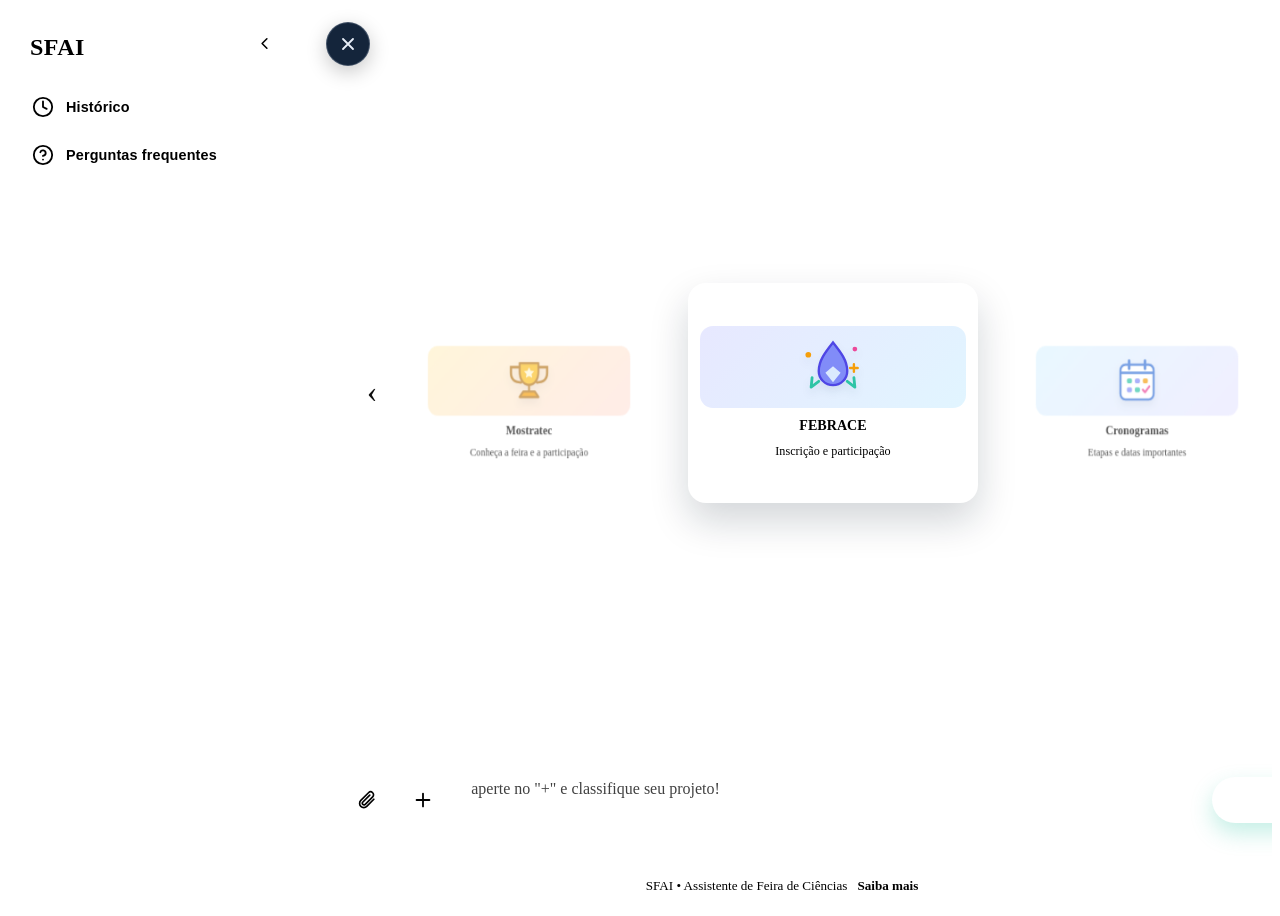
==== commit d2e2e330: "Corrige identificação da mensagem nas ações de IA" ====
--- a/index.html
+++ b/index.html
@@ -170,7 +170,7 @@
     </script>
     <script src="Theme/account.js" defer></script>
     <script src="Theme/preferences.js" defer></script>
-    <script src="FrontEnd/chatbot/script.js?v=20261118-4" defer></script>
+    <script src="FrontEnd/chatbot/script.js?v=20261118-5" defer></script>
     <script src="FrontEnd/chatbot/carousel.js?v=20261118-3" defer></script>
   </body>
 </html>
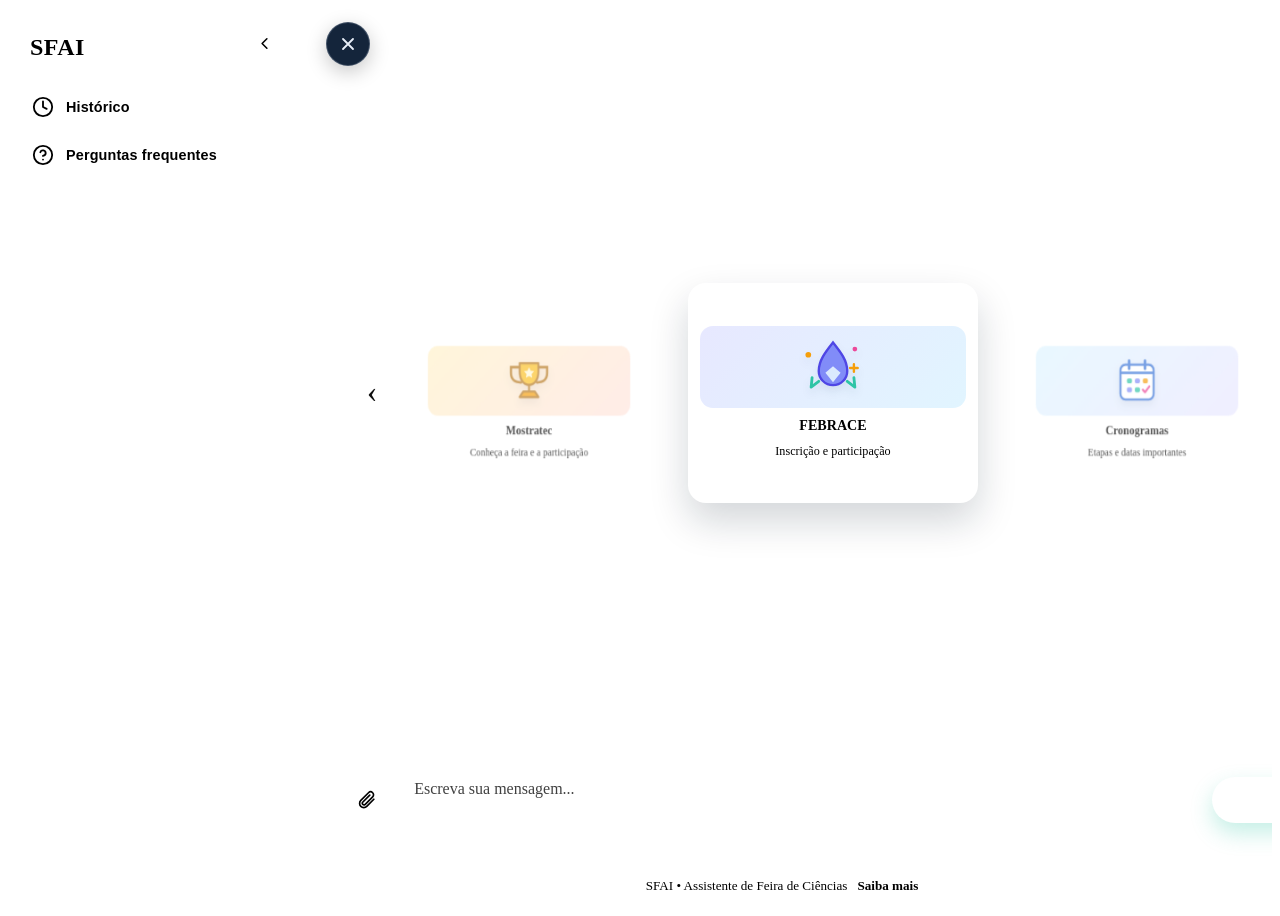
==== commit 3bfcfbb4: "Transforma classificação em fluxo conversacional com quiz" ====
--- a/index.html
+++ b/index.html
@@ -43,7 +43,6 @@
             <div id="chat-area" class="chat-area" tabindex="0" aria-live="polite">
               <div class="message bot">Olá 👋 Pergunte qualquer coisa sobre as Feiras de Ciências, horários e muito mais!</div>
             </div>
-            <div id="modeBadge" class="mode-badge" role="button" tabindex="0" title="Clique para desativar"></div>
           </section>
         </main>
 
@@ -97,20 +96,8 @@
               <button type="button" class="attach-image-btn" id="image-attach-button" title="Anexar imagens ou colar com Ctrl+V" aria-label="Anexar ou colar até 3 imagens">
                 <svg viewBox="0 0 24 24" fill="none" stroke="currentColor" stroke-width="2" stroke-linecap="round" stroke-linejoin="round" aria-hidden="true"><path d="m21.4 11.1-8.5 8.5a5 5 0 0 1-7.1-7.1l9.2-9.2a3.5 3.5 0 0 1 5 5l-9.2 9.2a2 2 0 0 1-2.8-2.8l8.5-8.5"/></svg>
               </button>
-              <div class="feira-selector">
-                <button type="button" class="options-input-area" onclick="toggleFeiraPopup()" aria-haspopup="true" aria-expanded="false" id="feiraToggle" title="Classificar para uma feira" aria-label="Escolher feira">
-                  <svg viewBox="0 0 24 24" fill="none" stroke="currentColor" stroke-width="2" stroke-linecap="round" stroke-linejoin="round" aria-hidden="true"><line x1="12" y1="5" x2="12" y2="19"/><line x1="5" y1="12" x2="19" y2="12"/></svg>
-                </button>
-                <div class="feira-popup" id="feiraPopup" role="menu">
-                  <p class="feira-popup-title">Classificar para</p>
-                  <button type="button" class="botao" role="menuitem" onclick="selecionarFeira('FEBRACE')">Febrace</button>
-                  <button type="button" class="botao" role="menuitem" onclick="selecionarFeira('MOSTRATEC')">Mostratec</button>
-                  <button type="button" class="botao" role="menuitem" onclick="selecionarFeira('Ciências para Todos')">Ciências para Todos</button>
-                  <button type="button" class="botao" role="menuitem" onclick="selecionarFeira('12ª DIREC')">12ª DIREC</button>
-                </div>
-              </div>
               <div class="input-text">
-                <textarea id="user-input" class="user-input" placeholder="aperte no &quot;+&quot; e classifique seu projeto!" autocomplete="off" aria-label="Escreva sua mensagem"></textarea>
+                <textarea id="user-input" class="user-input" placeholder="Escreva sua mensagem..." autocomplete="off" aria-label="Escreva sua mensagem"></textarea>
               </div>
               <button type="button" class="send-btn" onclick="enviarMensagem()" aria-label="Enviar mensagem">
                 <svg viewBox="0 0 24 24" fill="none" stroke="currentColor" stroke-width="2" stroke-linecap="round" stroke-linejoin="round" aria-hidden="true"><line x1="22" y1="2" x2="11" y2="13"/><polygon points="22 2 15 22 11 13 2 9 22 2"/></svg><span>Enviar</span>
@@ -170,7 +157,7 @@
     </script>
     <script src="Theme/account.js" defer></script>
     <script src="Theme/preferences.js" defer></script>
-    <script src="FrontEnd/chatbot/script.js?v=20261118-5" defer></script>
+    <script src="FrontEnd/chatbot/script.js?v=20261118-7" defer></script>
     <script src="FrontEnd/chatbot/carousel.js?v=20261118-3" defer></script>
   </body>
 </html>
